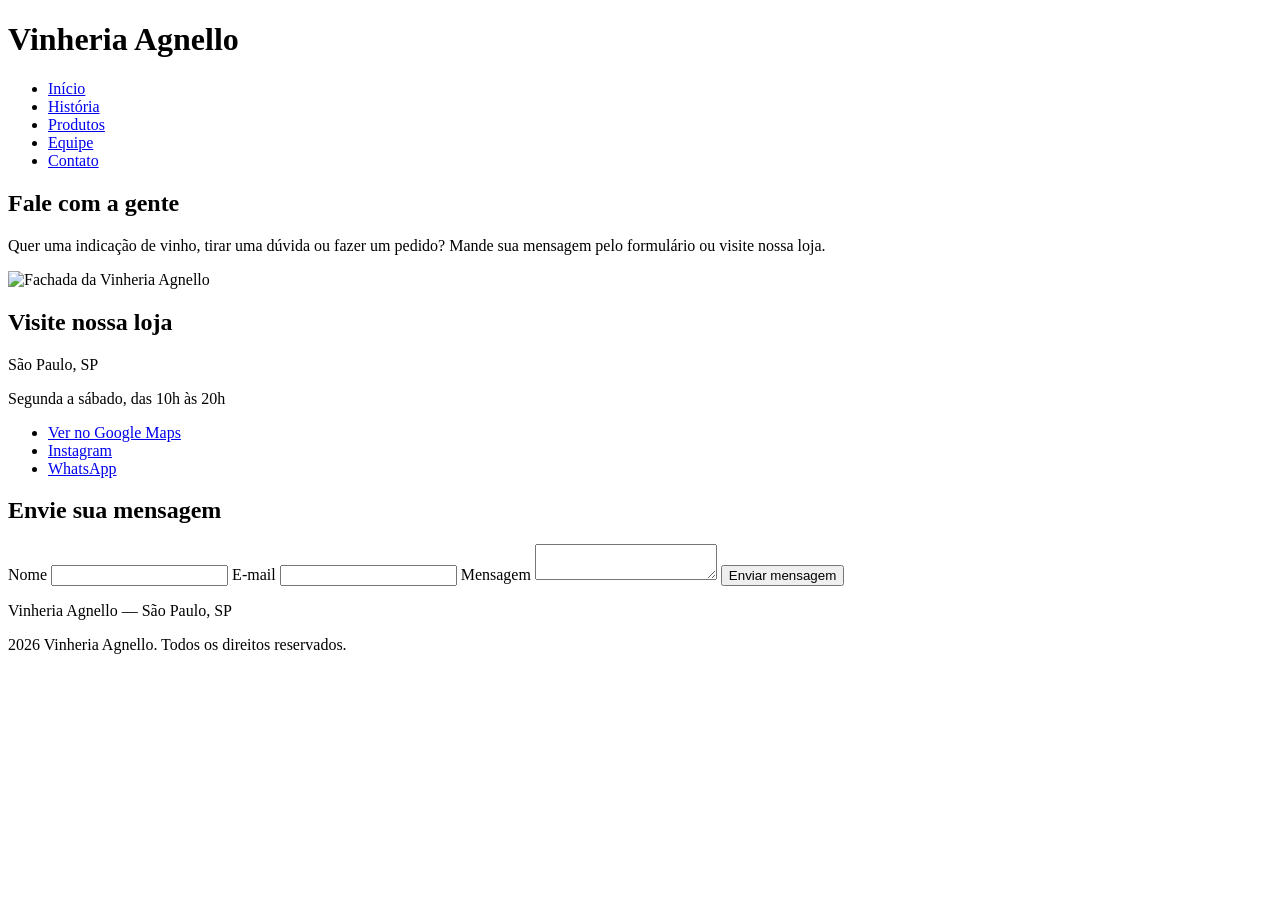
==== cpfront/src/pages/contato.html @ 3cc710c1 "fazendo algumas pequenas alterações nos arquivos" ====
<!DOCTYPE html>
<html lang="pt-BR">
<head>
  <meta charset="UTF-8">
  <meta name="viewport" content="width=device-width, initial-scale=1.0">
  <meta name="description" content="Entre em contato com a Vinheria Agnello em São Paulo: endereço, horários, redes sociais e formulário de contato.">
  <meta name="keywords" content="contato, vinheria, São Paulo, endereço, Vinheria Agnello">
  <link rel="stylesheet" href="../css/style.css">
  <title>Contato | Vinheria Agnello</title>
</head>
<body>
  <header>
    <h1>Vinheria Agnello</h1>
    <nav>
      <ul>
        <li><a href="../../index.html">Início</a></li>
        <li><a href="historia.html">História</a></li>
        <li><a href="produtos.html">Produtos</a></li>
        <li><a href="equipe.html">Equipe</a></li>
        <li><a href="contato.html" class="ativo">Contato</a></li>
      </ul>
    </nav>
  </header>

  <main>
    <section>
      <h2>Fale com a gente</h2>
      <p>Quer uma indicação de vinho, tirar uma dúvida ou fazer um pedido? Mande sua mensagem pelo formulário ou visite nossa loja.</p>
      <img src="../assets/imgs/loja.jpg" alt="Fachada da Vinheria Agnello" class="img-media">
    </section>

    <section>
      <h2>Visite nossa loja</h2>
      <p>São Paulo, SP</p>
      <p>Segunda a sábado, das 10h às 20h</p>
      <ul>
        <li><a href="https://www.google.com/maps" target="_blank">Ver no Google Maps</a></li>
        <li><a href="https://www.instagram.com" target="_blank">Instagram</a></li>
        <li><a href="https://web.whatsapp.com" target="_blank">WhatsApp</a></li>
      </ul>
    </section>

    <section>
      <h2>Envie sua mensagem</h2>
      <form id="form-contato">
        <label for="nome">Nome</label>
        <input type="text" id="nome" name="nome" required>

        <label for="email">E-mail</label>
        <input type="email" id="email" name="email" required>

        <label for="mensagem">Mensagem</label>
        <textarea id="mensagem" name="mensagem" required></textarea>

        <button type="submit">Enviar mensagem</button>
      </form>
    </section>
  </main>

  <footer>
    <p>Vinheria Agnello — São Paulo, SP</p>
    <p>2026 Vinheria Agnello. Todos os direitos reservados.</p>
  </footer>
</body>
</html>
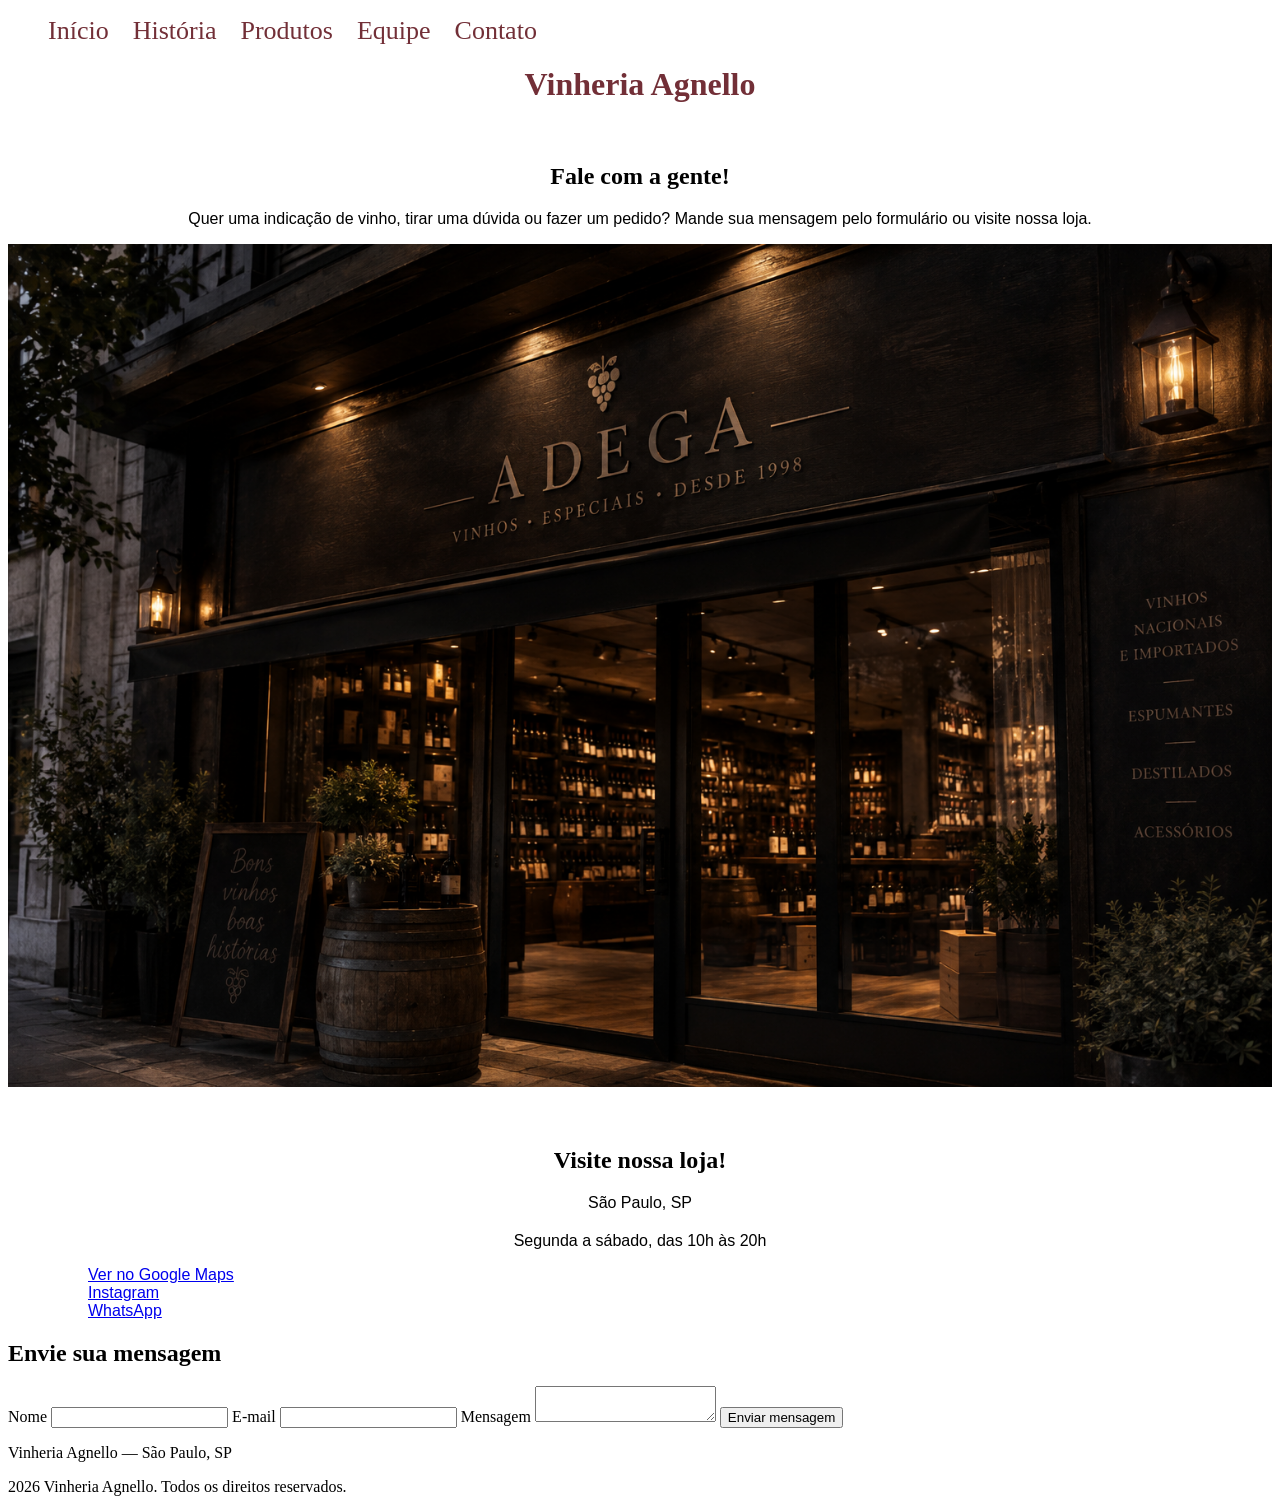
==== commit 03e337fe: "Estilizando pagina de contatos" ====
--- a/cpfront/src/pages/contato.html
+++ b/cpfront/src/pages/contato.html
@@ -10,33 +10,35 @@
 </head>
 <body>
   <header>
-    <h1>Vinheria Agnello</h1>
-    <nav>
-      <ul>
-        <li><a href="../../index.html">Início</a></li>
-        <li><a href="historia.html">História</a></li>
-        <li><a href="produtos.html">Produtos</a></li>
-        <li><a href="equipe.html">Equipe</a></li>
-        <li><a href="contato.html" class="ativo">Contato</a></li>
+     <nav>
+      <ul  class = nav; class = "nav a">
+        <a href="../../index.html">Início</a>
+        <a href="historia.html">História</a>
+        <a href="produtos.html">Produtos</a>
+        <a href="equipe.html">Equipe</a>
+        <a href="contato.html" class="ativo">Contato</a>
       </ul>
     </nav>
+    
+    <h1 class = "titleMain">Vinheria Agnello</h1>
+   
   </header>
 
   <main>
     <section>
-      <h2>Fale com a gente</h2>
-      <p>Quer uma indicação de vinho, tirar uma dúvida ou fazer um pedido? Mande sua mensagem pelo formulário ou visite nossa loja.</p>
-      <img src="../assets/imgs/loja.jpg" alt="Fachada da Vinheria Agnello" class="img-media">
+      <h2 class = "hMainFale">Fale com a gente!</h2>
+      <p class = "pMain">Quer uma indicação de vinho, tirar uma dúvida ou fazer um pedido? Mande sua mensagem pelo formulário ou visite nossa loja.</p>
+      <img class = img-index src="../assets/imgs/img_faixada.png" alt="Fachada da Vinheria Agnello" class="img-media">
     </section>
 
     <section>
-      <h2>Visite nossa loja</h2>
-      <p>São Paulo, SP</p>
-      <p>Segunda a sábado, das 10h às 20h</p>
+      <h2 class = "hMainFale">Visite nossa loja!</h2>
+      <p class = "pMain">São Paulo, SP</p>
+      <p class = "pMain">Segunda a sábado, das 10h às 20h</p>
       <ul>
-        <li><a href="https://www.google.com/maps" target="_blank">Ver no Google Maps</a></li>
-        <li><a href="https://www.instagram.com" target="_blank">Instagram</a></li>
-        <li><a href="https://web.whatsapp.com" target="_blank">WhatsApp</a></li>
+        <dd><a class = "pMain" href="https://www.google.com/maps" target="_blank">Ver no Google Maps</a></dd>
+        <dd><a class = "pMain" href="https://www.instagram.com" target="_blank">Instagram</a></dd>
+        <dd><a class = "pMain" href="https://web.whatsapp.com" target="_blank">WhatsApp</a></dd>
       </ul>
     </section>
 
--- a/cpfront/src/css/style.css
+++ b/cpfront/src/css/style.css
@@ -0,0 +1,61 @@
+.img-index {
+    display: block;
+    margin: 0 auto;
+    max-width: 100%;
+    height: auto;
+}
+
+.titleMain {
+     color: #722F37; /* bordô */
+    text-align: center;
+    font-size: 3.5;
+    margin-top: 20px;
+    font-family: Playfair Display, serif;
+    font-family: Georgia, 'Times New Roman', Times, serif, serif;
+}
+
+.nav {
+    position: absolute;
+    top: 20px;
+     display: flex;
+    gap: 40px;
+
+}
+
+nav a {
+    text-decoration: none;
+    color: #722F37; /* bordô */
+    font-family: "Palatino Linotype", serif;
+    font-size: 26px;
+    margin-right: 20px;
+    }
+
+.hMain {
+     color: #722F37; /* bordô */
+    text-align: center;
+    font-size: 2.5;
+    margin-top: 20px;
+    font-family: Georgia, 'Times New Roman', Times, serif, serif;
+    margin-bottom: 20px;
+
+
+
+}
+
+.pMain {
+    text-align: center;
+    font-size: 1.5;
+    margin-top: 20px;
+    font-family: Verdana, Geneva, Tahoma, sans-serif;
+
+
+}
+
+.hMainFale {
+     color: black;
+    text-align: center;
+    font-size: 2.5;
+    margin-top: 60px;
+    font-family: Georgia, 'Times New Roman', Times, serif, serif;
+    margin-bottom: 20px;
+    
